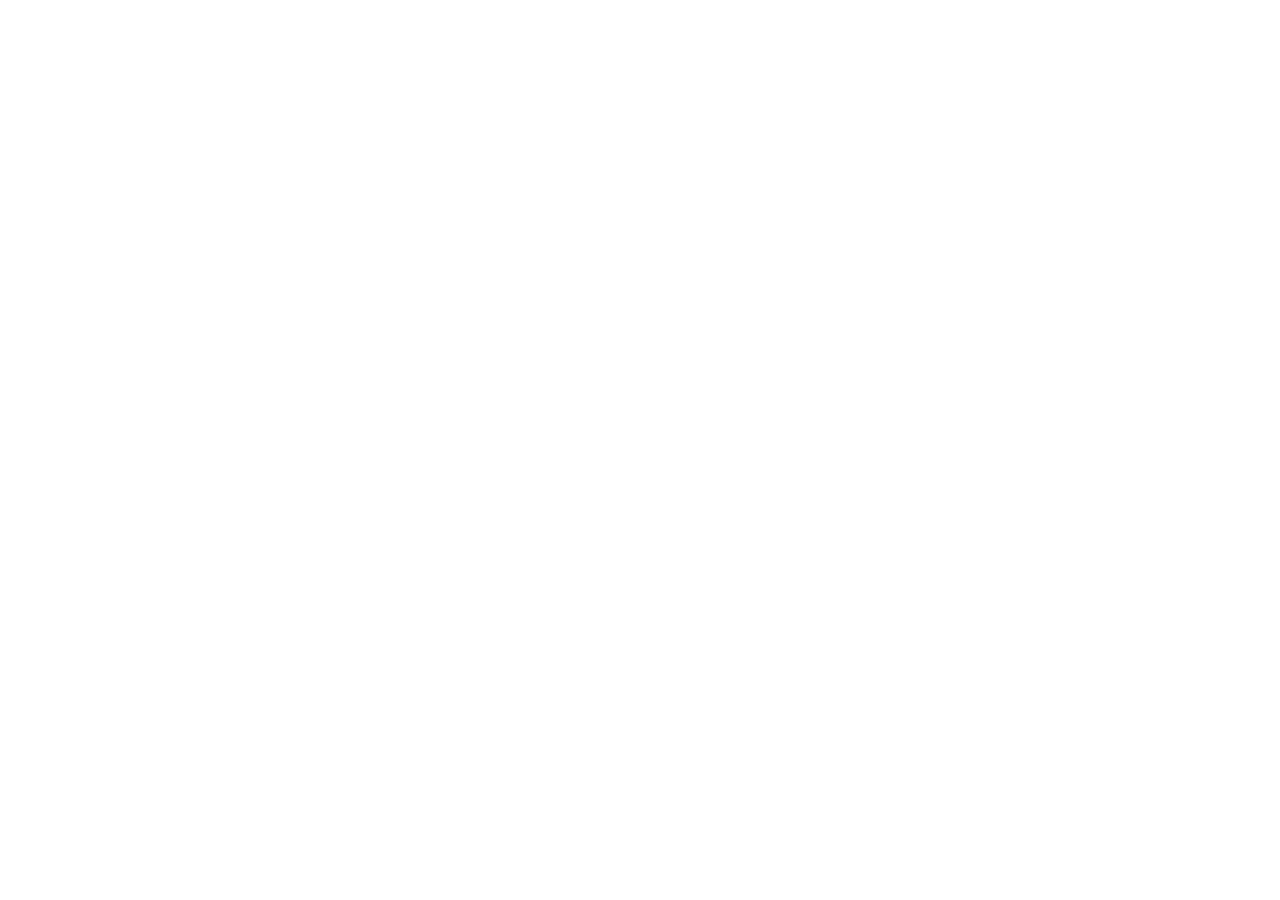
==== contacto.html @ 62af13f9 "Estructura base HTML de las tres páginas" ====
<!DOCTYPE html>
<html lang="es">
<head>
    <link rel="stylesheet" href="css/estilos.css">
    <meta charset="UTF-8">
    <meta name="viewport" content="width=device-width, initial-scale=1.0">
    <title>Contacto - Rafael Lozano-Hemmer</title>
</head>
<body>
    
</body>
</html>
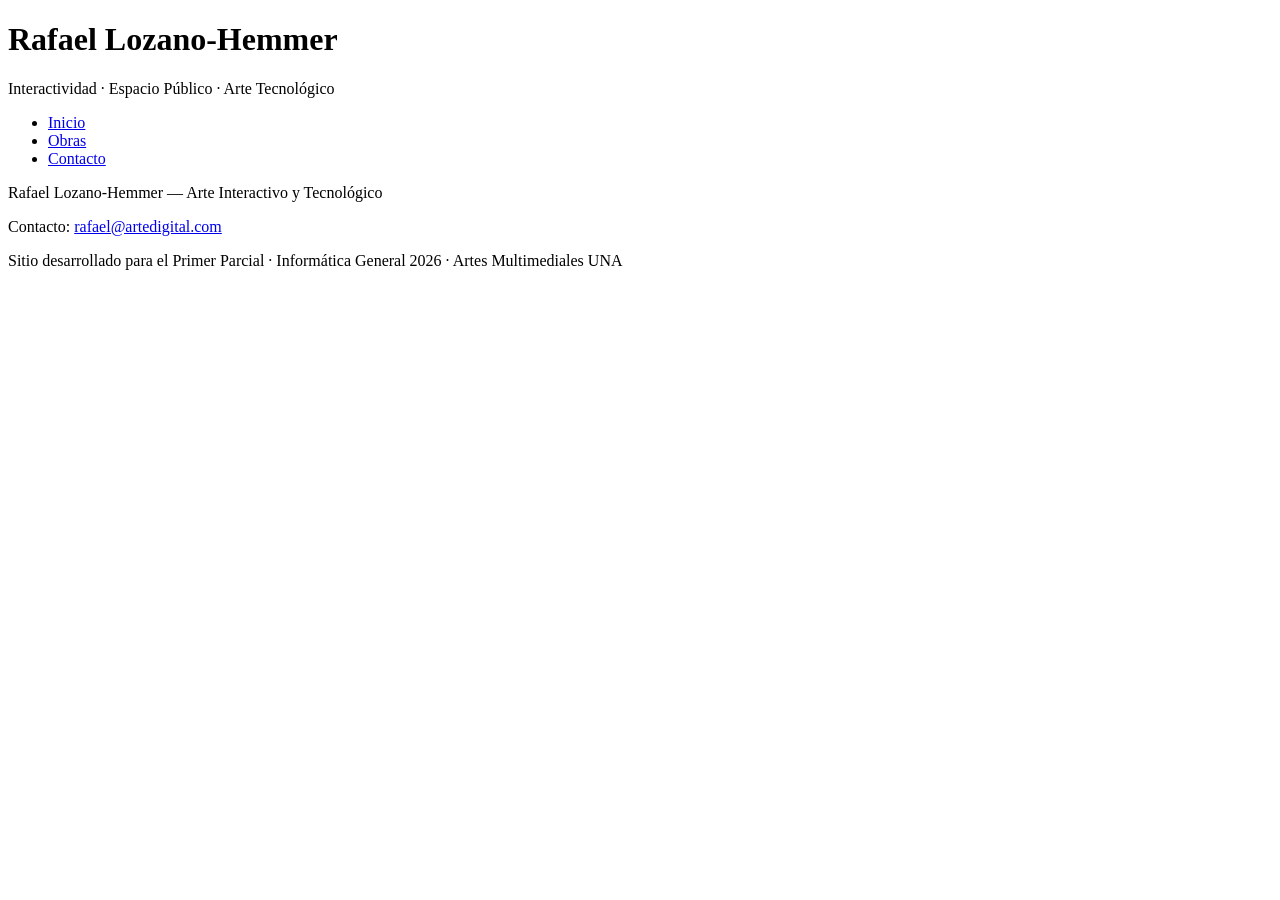
==== commit af0503a3: "header nav y footer completados" ====
--- a/contacto.html
+++ b/contacto.html
@@ -1,12 +1,31 @@
 <!DOCTYPE html>
 <html lang="es">
+
 <head>
-    <link rel="stylesheet" href="css/estilos.css">
     <meta charset="UTF-8">
     <meta name="viewport" content="width=device-width, initial-scale=1.0">
     <title>Contacto - Rafael Lozano-Hemmer</title>
+    <link rel="stylesheet" href="css/estilos.css">
 </head>
+
 <body>
-    
+    <header>
+        <h1>Rafael Lozano-Hemmer</h1>
+        <p>Interactividad · Espacio Público · Arte Tecnológico</p>
+    </header>
+    <nav>
+        <ul>
+            <li><a href="index.html">Inicio</a></li>
+            <li><a href="obras.html">Obras</a></li>
+            <li><a href="contacto.html">Contacto</a></li>
+        </ul>
+    </nav>
+    <main></main>
+    <footer>
+        <p>Rafael Lozano-Hemmer — Arte Interactivo y Tecnológico</p>
+        <p>Contacto: <a href="mailto:rafael@artedigital.com">rafael@artedigital.com</a></p>
+        <p>Sitio desarrollado para el Primer Parcial · Informática General 2026 · Artes Multimediales UNA</p>
+    </footer>
 </body>
+
 </html>
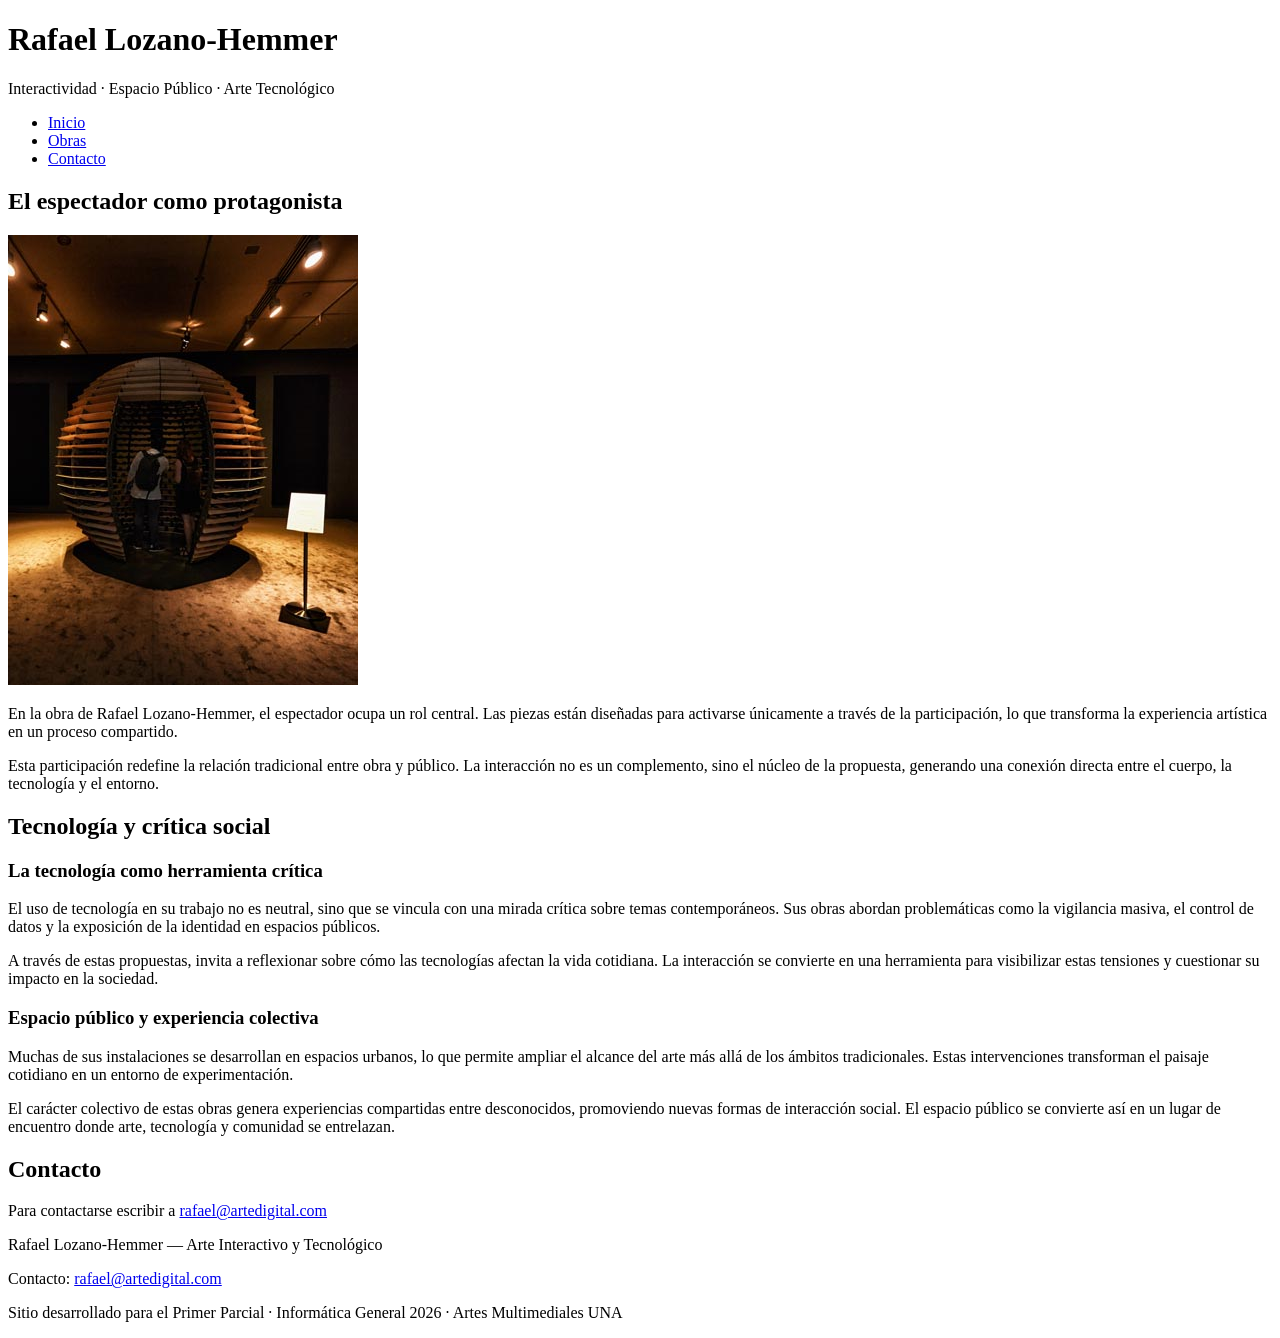
==== commit 0bee21b0: "Estructura index  obras y contacto" ====
--- a/contacto.html
+++ b/contacto.html
@@ -20,7 +20,45 @@
             <li><a href="contacto.html">Contacto</a></li>
         </ul>
     </nav>
-    <main></main>
+    <main>
+        <section>
+            <h2>El espectador como protagonista</h2>
+            <img src="img/lozano-hemmer-4.jpg" alt="Visitantes interactuando con una instalación">
+            <p>En la obra de Rafael Lozano-Hemmer, el espectador ocupa un rol central. Las piezas están diseñadas para
+                activarse únicamente a través de la participación, lo que transforma la experiencia artística en un
+                proceso compartido.</p>
+            <p>Esta participación redefine la relación tradicional entre obra y público. La interacción no es un
+                complemento, sino el núcleo de la propuesta, generando una conexión directa entre el cuerpo, la
+                tecnología y el entorno.</p>
+        </section>
+
+        <section>
+            <h2>Tecnología y crítica social</h2>
+            <article>
+                <h3>La tecnología como herramienta crítica</h3>
+                <p>El uso de tecnología en su trabajo no es neutral, sino que se vincula con una mirada crítica sobre
+                    temas contemporáneos. Sus obras abordan problemáticas como la vigilancia masiva, el control de datos
+                    y la exposición de la identidad en espacios públicos.</p>
+                <p>A través de estas propuestas, invita a reflexionar sobre cómo las tecnologías afectan la vida
+                    cotidiana. La interacción se convierte en una herramienta para visibilizar estas tensiones y
+                    cuestionar su impacto en la sociedad.</p>
+            </article>
+            <article>
+                <h3>Espacio público y experiencia colectiva</h3>
+                <p>Muchas de sus instalaciones se desarrollan en espacios urbanos, lo que permite ampliar el alcance del
+                    arte más allá de los ámbitos tradicionales. Estas intervenciones transforman el paisaje cotidiano en
+                    un entorno de experimentación.</p>
+                <p>El carácter colectivo de estas obras genera experiencias compartidas entre desconocidos, promoviendo
+                    nuevas formas de interacción social. El espacio público se convierte así en un lugar de encuentro
+                    donde arte, tecnología y comunidad se entrelazan.</p>
+            </article>
+        </section>
+
+        <section>
+            <h2>Contacto</h2>
+            <p>Para contactarse escribir a <a href="mailto:rafael@artedigital.com">rafael@artedigital.com</a></p>
+        </section>
+    </main>
     <footer>
         <p>Rafael Lozano-Hemmer — Arte Interactivo y Tecnológico</p>
         <p>Contacto: <a href="mailto:rafael@artedigital.com">rafael@artedigital.com</a></p>
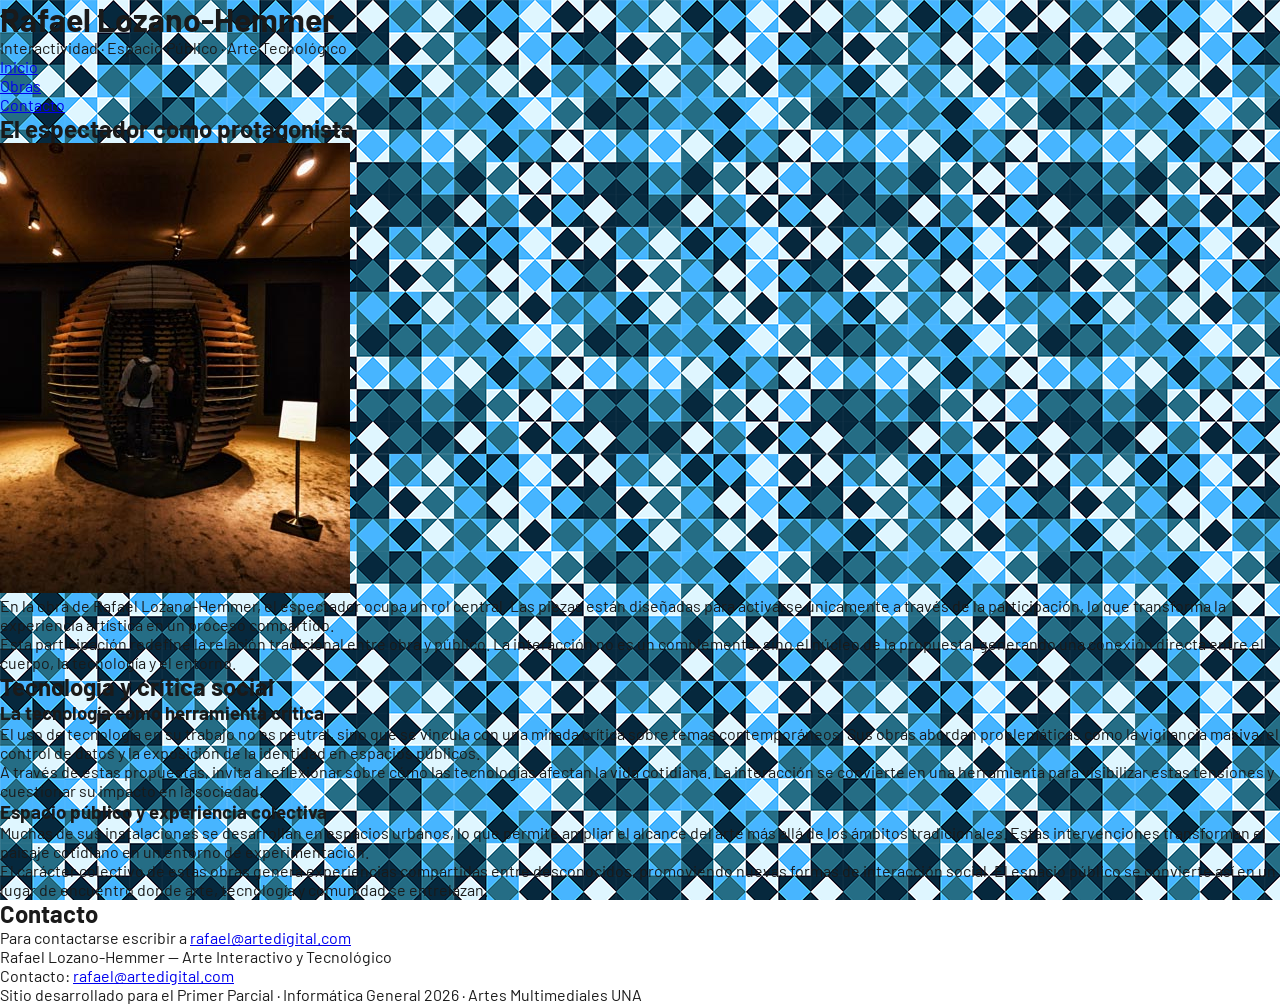
==== commit 0069a8bd: "contenedores" ====
--- a/contacto.html
+++ b/contacto.html
@@ -10,59 +10,74 @@
 
 <body>
     <header>
-        <h1>Rafael Lozano-Hemmer</h1>
-        <p>Interactividad · Espacio Público · Arte Tecnológico</p>
+        <div class="contenedor">
+            <h1>Rafael Lozano-Hemmer</h1>
+            <p>Interactividad · Espacio Público · Arte Tecnológico</p>
+        </div>
     </header>
     <nav>
-        <ul>
-            <li><a href="index.html">Inicio</a></li>
-            <li><a href="obras.html">Obras</a></li>
-            <li><a href="contacto.html">Contacto</a></li>
-        </ul>
+        <div class="contenedor">
+            <ul>
+                <li><a href="index.html">Inicio</a></li>
+                <li><a href="obras.html">Obras</a></li>
+                <li><a href="contacto.html">Contacto</a></li>
+            </ul>
+        </div>
     </nav>
     <main>
-        <section>
-            <h2>El espectador como protagonista</h2>
-            <img src="img/lozano-hemmer-4.jpg" alt="Visitantes interactuando con una instalación">
-            <p>En la obra de Rafael Lozano-Hemmer, el espectador ocupa un rol central. Las piezas están diseñadas para
-                activarse únicamente a través de la participación, lo que transforma la experiencia artística en un
-                proceso compartido.</p>
-            <p>Esta participación redefine la relación tradicional entre obra y público. La interacción no es un
-                complemento, sino el núcleo de la propuesta, generando una conexión directa entre el cuerpo, la
-                tecnología y el entorno.</p>
-        </section>
+        <div class="contenedor">
+            <section>
+                <h2>El espectador como protagonista</h2>
+                <img src="img/lozano-hemmer-4.jpg" alt="Visitantes interactuando con una instalación">
+                <p>En la obra de Rafael Lozano-Hemmer, el espectador ocupa un rol central. Las piezas están diseñadas
+                    para
+                    activarse únicamente a través de la participación, lo que transforma la experiencia artística en un
+                    proceso compartido.</p>
+                <p>Esta participación redefine la relación tradicional entre obra y público. La interacción no es un
+                    complemento, sino el núcleo de la propuesta, generando una conexión directa entre el cuerpo, la
+                    tecnología y el entorno.</p>
+            </section>
 
-        <section>
-            <h2>Tecnología y crítica social</h2>
-            <article>
-                <h3>La tecnología como herramienta crítica</h3>
-                <p>El uso de tecnología en su trabajo no es neutral, sino que se vincula con una mirada crítica sobre
-                    temas contemporáneos. Sus obras abordan problemáticas como la vigilancia masiva, el control de datos
-                    y la exposición de la identidad en espacios públicos.</p>
-                <p>A través de estas propuestas, invita a reflexionar sobre cómo las tecnologías afectan la vida
-                    cotidiana. La interacción se convierte en una herramienta para visibilizar estas tensiones y
-                    cuestionar su impacto en la sociedad.</p>
-            </article>
-            <article>
-                <h3>Espacio público y experiencia colectiva</h3>
-                <p>Muchas de sus instalaciones se desarrollan en espacios urbanos, lo que permite ampliar el alcance del
-                    arte más allá de los ámbitos tradicionales. Estas intervenciones transforman el paisaje cotidiano en
-                    un entorno de experimentación.</p>
-                <p>El carácter colectivo de estas obras genera experiencias compartidas entre desconocidos, promoviendo
-                    nuevas formas de interacción social. El espacio público se convierte así en un lugar de encuentro
-                    donde arte, tecnología y comunidad se entrelazan.</p>
-            </article>
-        </section>
+            <section>
+                <h2>Tecnología y crítica social</h2>
+                <article>
+                    <h3>La tecnología como herramienta crítica</h3>
+                    <p>El uso de tecnología en su trabajo no es neutral, sino que se vincula con una mirada crítica
+                        sobre
+                        temas contemporáneos. Sus obras abordan problemáticas como la vigilancia masiva, el control de
+                        datos
+                        y la exposición de la identidad en espacios públicos.</p>
+                    <p>A través de estas propuestas, invita a reflexionar sobre cómo las tecnologías afectan la vida
+                        cotidiana. La interacción se convierte en una herramienta para visibilizar estas tensiones y
+                        cuestionar su impacto en la sociedad.</p>
+                </article>
+                <article>
+                    <h3>Espacio público y experiencia colectiva</h3>
+                    <p>Muchas de sus instalaciones se desarrollan en espacios urbanos, lo que permite ampliar el alcance
+                        del
+                        arte más allá de los ámbitos tradicionales. Estas intervenciones transforman el paisaje
+                        cotidiano en
+                        un entorno de experimentación.</p>
+                    <p>El carácter colectivo de estas obras genera experiencias compartidas entre desconocidos,
+                        promoviendo
+                        nuevas formas de interacción social. El espacio público se convierte así en un lugar de
+                        encuentro
+                        donde arte, tecnología y comunidad se entrelazan.</p>
+                </article>
+            </section>
 
-        <section>
-            <h2>Contacto</h2>
-            <p>Para contactarse escribir a <a href="mailto:rafael@artedigital.com">rafael@artedigital.com</a></p>
-        </section>
+            <section>
+                <h2>Contacto</h2>
+                <p>Para contactarse escribir a <a href="mailto:rafael@artedigital.com">rafael@artedigital.com</a></p>
+            </section>
+        </div>
     </main>
     <footer>
-        <p>Rafael Lozano-Hemmer — Arte Interactivo y Tecnológico</p>
-        <p>Contacto: <a href="mailto:rafael@artedigital.com">rafael@artedigital.com</a></p>
-        <p>Sitio desarrollado para el Primer Parcial · Informática General 2026 · Artes Multimediales UNA</p>
+        <div class="contenedor">
+            <p>Rafael Lozano-Hemmer — Arte Interactivo y Tecnológico</p>
+            <p>Contacto: <a href="mailto:rafael@artedigital.com">rafael@artedigital.com</a></p>
+            <p>Sitio desarrollado para el Primer Parcial · Informática General 2026 · Artes Multimediales UNA</p>
+        </div>
     </footer>
 </body>
 
--- a/css/estilos.css
+++ b/css/estilos.css
@@ -0,0 +1,15 @@
+@import url('https://fonts.googleapis.com/css2?family=Barlow:wght@300;400;600;700&display=swap');
+
+* {
+    margin: 0;
+    padding: 0;
+    box-sizing: border-box;
+}
+
+body {
+    font-family: 'Barlow', sans-serif;
+    background-image: url('../img/fondo.png');
+    background-repeat: repeat;
+    background-attachment: fixed;
+    color: #1a1a1a;
+}
